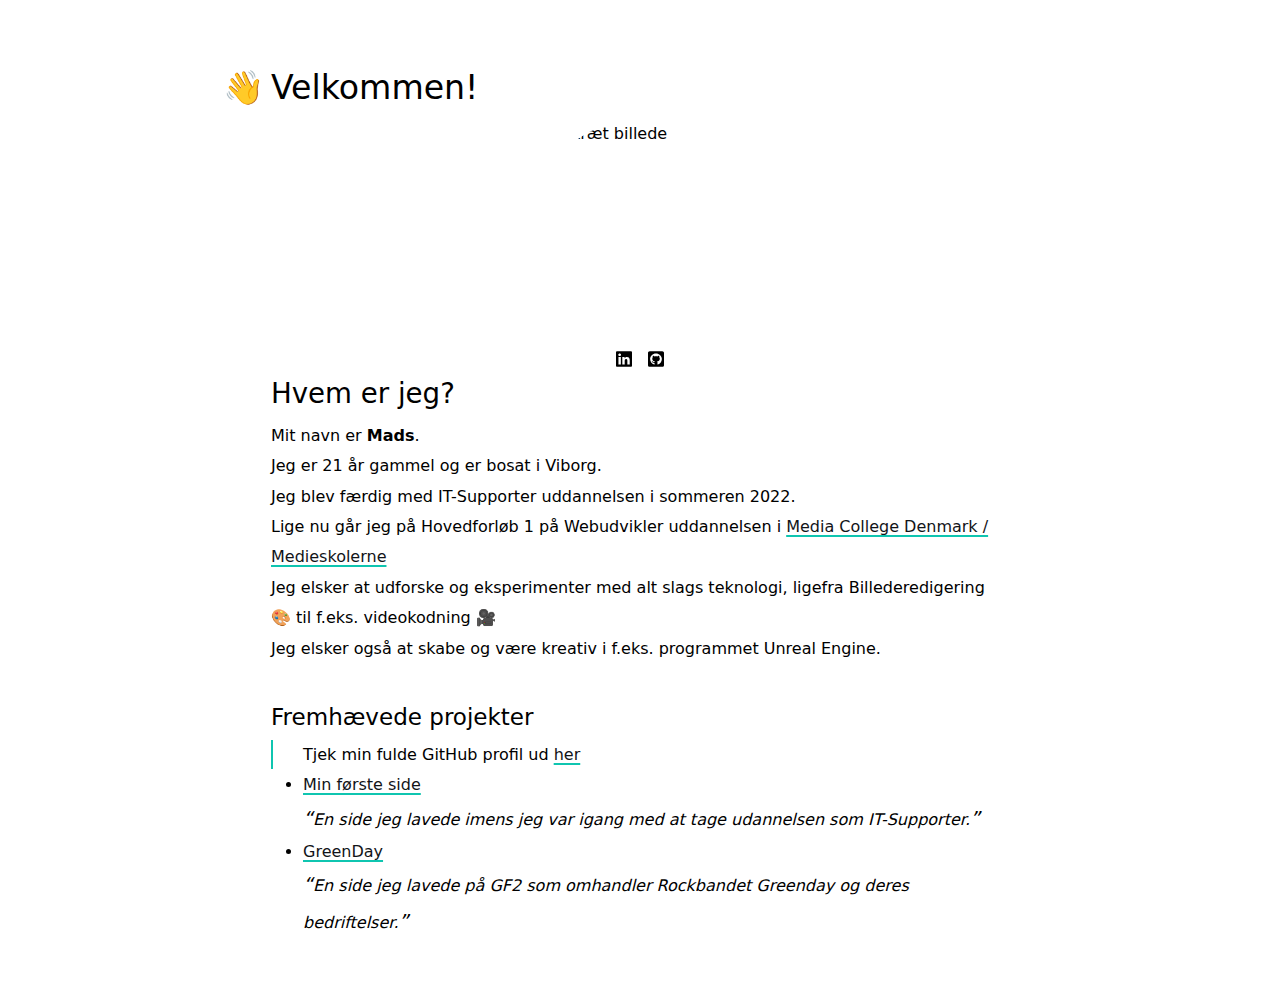
==== index.html @ da616de0 "feat: :sparkles: Add SoMe icons" ====
<!DOCTYPE html>
<html lang="en">

<head>
	<meta charset="UTF-8" />
	<meta http-equiv="X-UA-Compatible" content="IE=edge" />
	<meta name="viewport" content="width=device-width, initial-scale=1.0" />
	<title>Velkommen!</title>
	<link rel="icon"
		href="data:image/svg+xml,<svg xmlns=%22http://www.w3.org/2000/svg%22 viewBox=%220 0 100 100%22><text y=%22.9em%22 font-size=%2290%22>👋</text></svg>">

	<link rel="stylesheet" href="style.css" />
</head>

<body>
	<main>
		<div class="page">
			<h1 class="page__h1">Velkommen!</h1>
			<img class="page__portrait" src="assets/img/portrait.jpeg" alt="Portræt billede" />
			<div class="page__some">
				<a class="page__icon" href="https://www.linkedin.com/in/mads-lundsby-bisgaard-7a03b6178/" target="_blank"><img src="assets/icons/linkedin.svg" alt="Linkedin"></a>
				<a class="page__icon" href="https://github.com/MEKKERMB" target="_blank"><img src="assets/icons/square-github.svg" alt="Linkedin"></a>
			</div>
			<h2>Hvem er jeg?</h2>
			<p>
				Mit navn er <strong>Mads</strong>.<br>Jeg er 21 år gammel og er bosat i Viborg.<br>Jeg blev færdig med
				IT-Supporter uddannelsen i sommeren 2022.<br>Lige nu går jeg på Hovedforløb 1 på Webudvikler uddannelsen
				i <a class="page__link page--href" href="https://mcdm.dk/" target="_blank">Media College
					Denmark / Medieskolerne</a><br />
				Jeg elsker at udforske og eksperimenter med alt slags teknologi, ligefra Billederedigering 🎨 til f.eks.
				videokodning 🎥<br>Jeg elsker også at skabe og være kreativ i f.eks. programmet Unreal Engine.
			</p>
			<h3 class="page__h3">Fremhævede projekter</h3>
			<p class="page__p page--indent page--pipe">Tjek min fulde GitHub profil ud <a class="page__link page--href"
					href="https://github.com/MEKKERMB" target="_blank">her</a></p>
			<ul class="page__ul page--indent">
				<li><a class="page__link page--href" href="https://mekkermb.github.io/first-personal-portfolio/"
						target="_blank">Min første side</a>
					<p class="page__description page--italic page--quote">En side jeg lavede imens jeg var igang med at
						tage udannelsen som IT-Supporter.</p>
				</li>
				<li><a class="page__link page--href" href="https://mekkermb.github.io/GreenDay/"
						target="_blank">GreenDay</a>
					<p class="page__description page--italic page--quote">En side jeg lavede på GF2 som omhandler
						Rockbandet Greenday og
						deres bedriftelser.</p>
				</li>
			</ul>
		</div>
	</main>
</body>

</html>
---- style.css ----
/* ---------- CUSTOM PROPERTIES ---------- */
:root {
	color-scheme: dark light;

	/* ---------- COLOR STUFF ---------- */
	--clr-primary: #e2e2e2;
	--clr-secondary: #121418;
	--clr-accent-400: #0fc5b0;

	/* ---------- FONT STUFF ---------- */
	--ff-primary: system-ui;

	--fs-400: 1rem;
	--fs-700: 1.44rem;
	--fs-800: 1.728rem;
	--fs-900: 2.074rem;

	--fw-300: 300;
	--fw-400: 400;
	--fw-500: 500;
	--fw-600: 600;
	--fw-700: 700;
}

/* ---------- RESET ---------- */
*,
*::before,
*::after {
	box-sizing: border-box;
}
* {
	margin: 0;
	padding: 0;
	font: inherit;
}
body {
	min-block-size: 100vh;
	font-family: var(--ff-primary);
	line-height: 1.9;
}
img,
picture,
video {
	display: block;
	max-inline-size: 100%;
}
strong {
	font-weight: var(--fw-600);
}
main {
	display: grid;
	place-content: center;
	min-block-size: 100vh;
}

/* ---------- HEADER AND PARAGRAPH STUFF ---------- */
h1 {
	font-size: var(--fs-900);
}
h2 {
	font-size: var(--fs-800);
}
h3 {
	font-size: var(--fs-700);
}
p {
	font-size: var(--fs-400);
}

/* ---------- PAGE ---------- */
.page {
	max-inline-size: 850px;
	padding: 3.5rem;

	border-radius: 20px;
}
.page__portrait {
	margin: 0 auto;
	border-radius: 100vw;
	inline-size: 215px;
	object-fit: cover;
	aspect-ratio: 1;
}
.page__h1 {
	position: relative;
}
.page__h1::before {
	content: "👋";
	position: absolute;
	inset: 0 auto auto -3rem;
}
.page__link {
	/* text-decoration: solid underline var(--clr-accent-400) 2px; */
	text-decoration-line: underline;
	text-decoration-color: var(--clr-accent-400);
	text-decoration-style: solid;
	text-decoration-thickness: 2px;
	text-underline-offset: 0.2em;
	font-weight: var(--fw-500);
	color: var(--clr-secondary);
}
.page--href:after {
	display: inline-block;
	content: "";
	background-image: url(assets/icons/href.svg);
	inline-size: 10px;
	aspect-ratio: 1;
	margin-inline-start: 4px;
}
.page__h3 {
	margin-block-start: 2rem;
}
.page--indent {
	margin-inline-start: 2rem;
}
.page--pipe {
	position: relative;
}
.page--pipe::before {
	content: "";
	border-inline-start: 2px solid white;
	block-size: 28.8px;
	position: absolute;
	inset: auto auto auto -2rem;
	border-color: var(--clr-accent-400);
}
.page--italic {
	font-style: italic;
}
.page--quote {
	position: relative;
	font-weight: var(--fw-300);
}
.page--quote:before {
	content: open-quote;
	font-size: 1.2rem;
}
.page--quote:after {
	content: close-quote;
	font-size: 1.2rem;
}
.page__icon {
	inline-size: var(--fs-400);
}
.page__some {
	display: flex;
	justify-content: center;
	gap: 1em;
	margin-block-start: 1em;
}

/* ---------- MEDIA QUERIES ---------- */
@media (prefers-color-scheme: dark) {
	body {
		color: var(--clr-primary);
		background: var(--clr-secondary);
	}
	.page__link {
		color: var(--clr-primary);
	}
	.page--href:after {
		filter: invert();
	}
	.page__icon {
		filter: invert();
		filter: drop-shadow();
	}
}
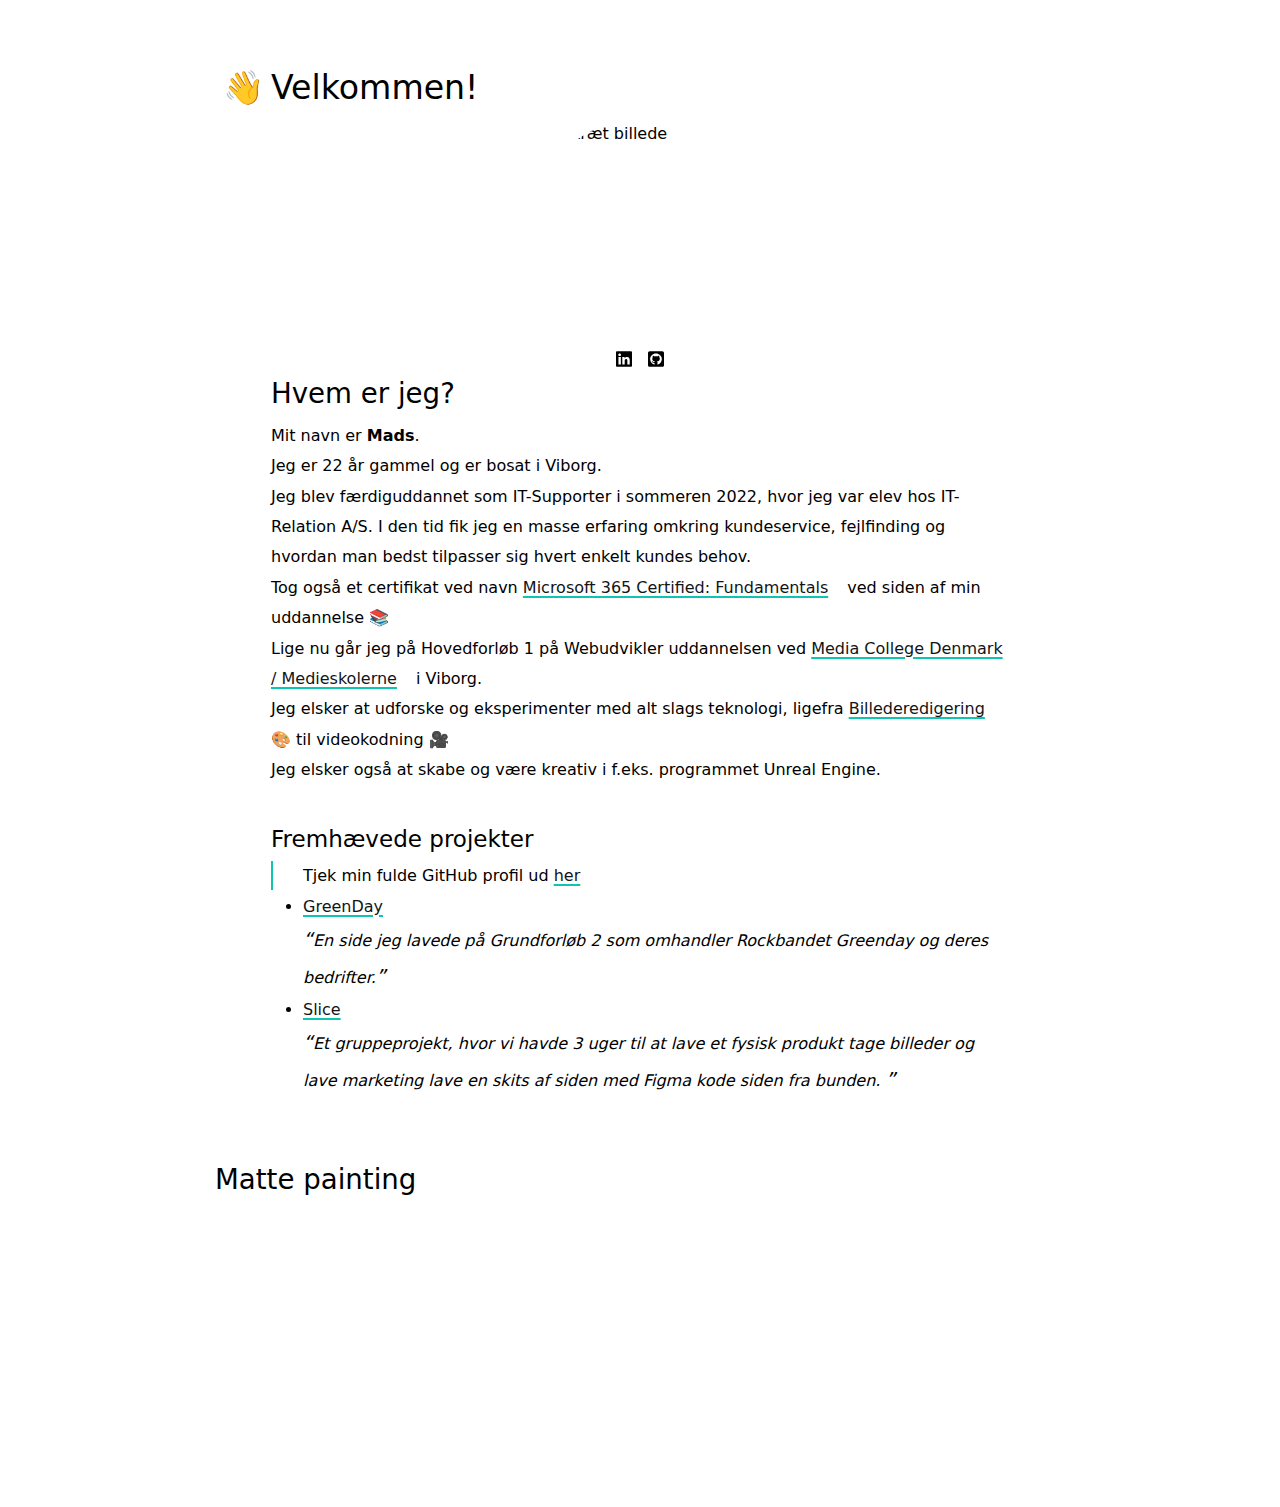
==== commit bc7ed117: "fix: :pencil2: Update paragraph" ====
--- a/index.html
+++ b/index.html
@@ -8,8 +8,8 @@
 	<title>Velkommen!</title>
 	<link rel="icon"
 		href="data:image/svg+xml,<svg xmlns=%22http://www.w3.org/2000/svg%22 viewBox=%220 0 100 100%22><text y=%22.9em%22 font-size=%2290%22>👋</text></svg>">
-
 	<link rel="stylesheet" href="style.css" />
+	<script src="scripts/index.js" type="module"></script>
 </head>
 
 <body>
@@ -18,34 +18,60 @@
 			<h1 class="page__h1">Velkommen!</h1>
 			<img class="page__portrait" src="assets/img/portrait.jpeg" alt="Portræt billede" />
 			<div class="page__some">
-				<a class="page__icon" href="https://www.linkedin.com/in/mads-lundsby-bisgaard-7a03b6178/" target="_blank"><img src="assets/icons/linkedin.svg" alt="Linkedin"></a>
-				<a class="page__icon" href="https://github.com/MEKKERMB" target="_blank"><img src="assets/icons/square-github.svg" alt="Linkedin"></a>
+				<a class="page__icon" href="https://www.linkedin.com/in/mads-lundsby-bisgaard-7a03b6178/"
+					target="_blank"><img src="assets/icons/linkedin.svg" alt="Linkedin"></a>
+				<a class="page__icon" href="https://github.com/MEKKERMB" target="_blank"><img
+						src="assets/icons/square-github.svg" alt="Linkedin"></a>
 			</div>
 			<h2>Hvem er jeg?</h2>
 			<p>
-				Mit navn er <strong>Mads</strong>.<br>Jeg er 21 år gammel og er bosat i Viborg.<br>Jeg blev færdig med
-				IT-Supporter uddannelsen i sommeren 2022.<br>Lige nu går jeg på Hovedforløb 1 på Webudvikler uddannelsen
-				i <a class="page__link page--href" href="https://mcdm.dk/" target="_blank">Media College
-					Denmark / Medieskolerne</a><br />
-				Jeg elsker at udforske og eksperimenter med alt slags teknologi, ligefra Billederedigering 🎨 til f.eks.
-				videokodning 🎥<br>Jeg elsker også at skabe og være kreativ i f.eks. programmet Unreal Engine.
+				Mit navn er <strong>Mads</strong>.<br>Jeg er 22 år gammel og er bosat i Viborg.<br>Jeg blev
+				færdiguddannet som
+				IT-Supporter i sommeren 2022, hvor jeg var elev hos IT-Relation A/S. I den tid fik jeg en masse erfaring
+				omkring kundeservice, fejlfinding og hvordan man bedst tilpasser sig hvert enkelt kundes behov.<br>Tog
+				også et certifikat ved navn <a class="page__link page--href"
+					href="https://www.credly.com/badges/5e873eb2-6765-4b1d-a93d-383caa2e0d28/public_url"
+					target="_blank">Microsoft 365
+					Certified: Fundamentals</a> ved siden af min uddannelse 📚<br>Lige nu går jeg på Hovedforløb 1 på
+				Webudvikler uddannelsen
+				ved <a class="page__link page--href" href="https://mcdm.dk/" target="_blank">Media College
+					Denmark / Medieskolerne</a> i Viborg.<br />Jeg elsker at udforske og eksperimenter med alt slags
+				teknologi,
+				ligefra <span class="page__link page--mattepainting">Billederedigering</span> 🎨 til videokodning
+				🎥<br>Jeg elsker
+				også at skabe og være kreativ i f.eks. programmet Unreal Engine.
 			</p>
 			<h3 class="page__h3">Fremhævede projekter</h3>
 			<p class="page__p page--indent page--pipe">Tjek min fulde GitHub profil ud <a class="page__link page--href"
 					href="https://github.com/MEKKERMB" target="_blank">her</a></p>
 			<ul class="page__ul page--indent">
-				<li><a class="page__link page--href" href="https://mekkermb.github.io/first-personal-portfolio/"
-						target="_blank">Min første side</a>
-					<p class="page__description page--italic page--quote">En side jeg lavede imens jeg var igang med at
-						tage udannelsen som IT-Supporter.</p>
-				</li>
 				<li><a class="page__link page--href" href="https://mekkermb.github.io/GreenDay/"
 						target="_blank">GreenDay</a>
-					<p class="page__description page--italic page--quote">En side jeg lavede på GF2 som omhandler
+					<p class="page__description page--italic page--quote">En side jeg lavede på Grundforløb 2 som
+						omhandler
 						Rockbandet Greenday og
-						deres bedriftelser.</p>
+						deres bedrifter.</p>
+				</li>
+				<li><a class="page__link page--href" href="https://adventuring-cosmonaut.github.io/slice_project/"
+						target="_blank">Slice</a>
+					<div data-name="counter">
+						<p class="page__description page--italic page--quote">Et gruppeprojekt, hvor vi havde 3 uger til
+							at
+							<span>lave et fysisk produkt</span>
+							<span>tage billeder og lave marketing</span>
+							<span>lave en skits af siden med Figma</span>
+							<span>kode siden fra bunden.</span>
+					</div>
+					</p>
 				</li>
 			</ul>
+		</div>
+		<div class="showcase">
+			<div class="showcase__item">
+				<h2>Matte painting</h2>
+				<video class="showcase__mattepainting" src="assets/vid/mattepainting3.webm#t=0.99"></video>
+				<video class="showcase__mattepainting" src="assets/vid/mattepainting2.webm#t=0.99"></video>
+			</div>
 		</div>
 	</main>
 </body>
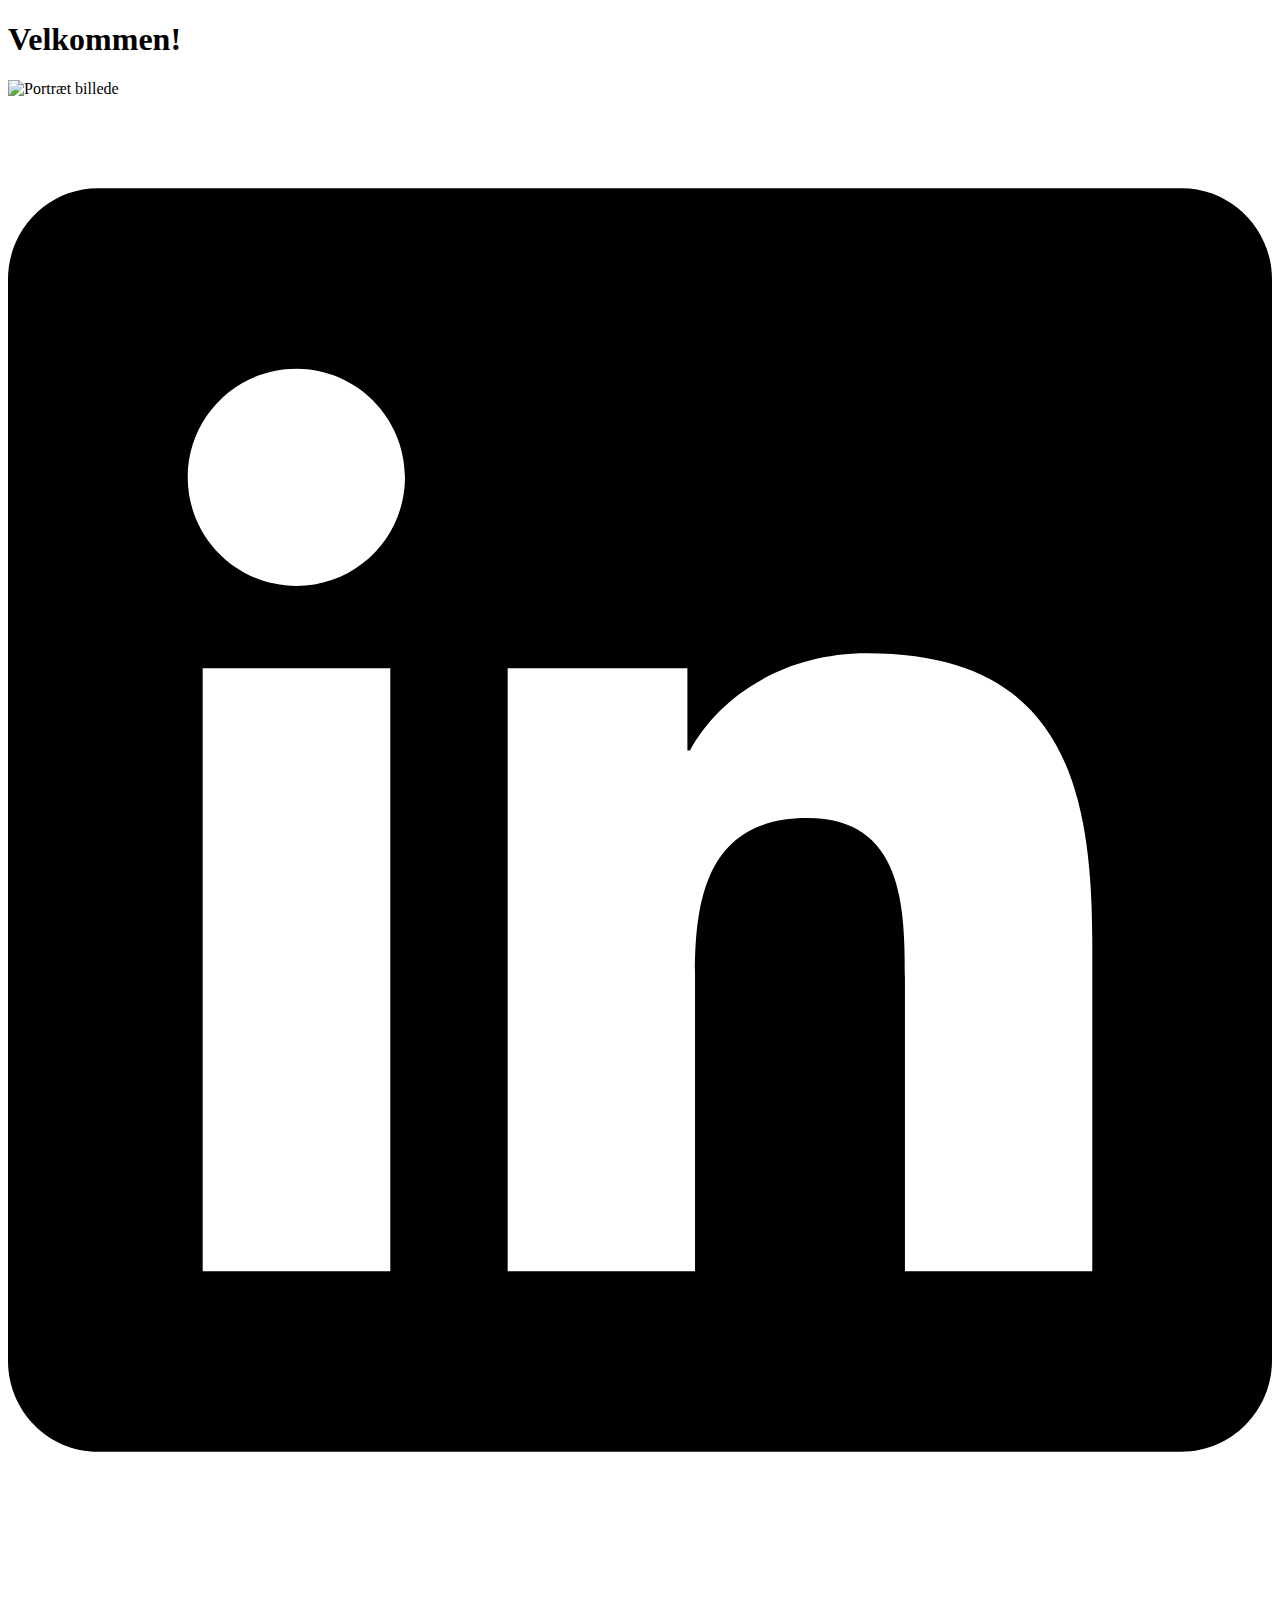
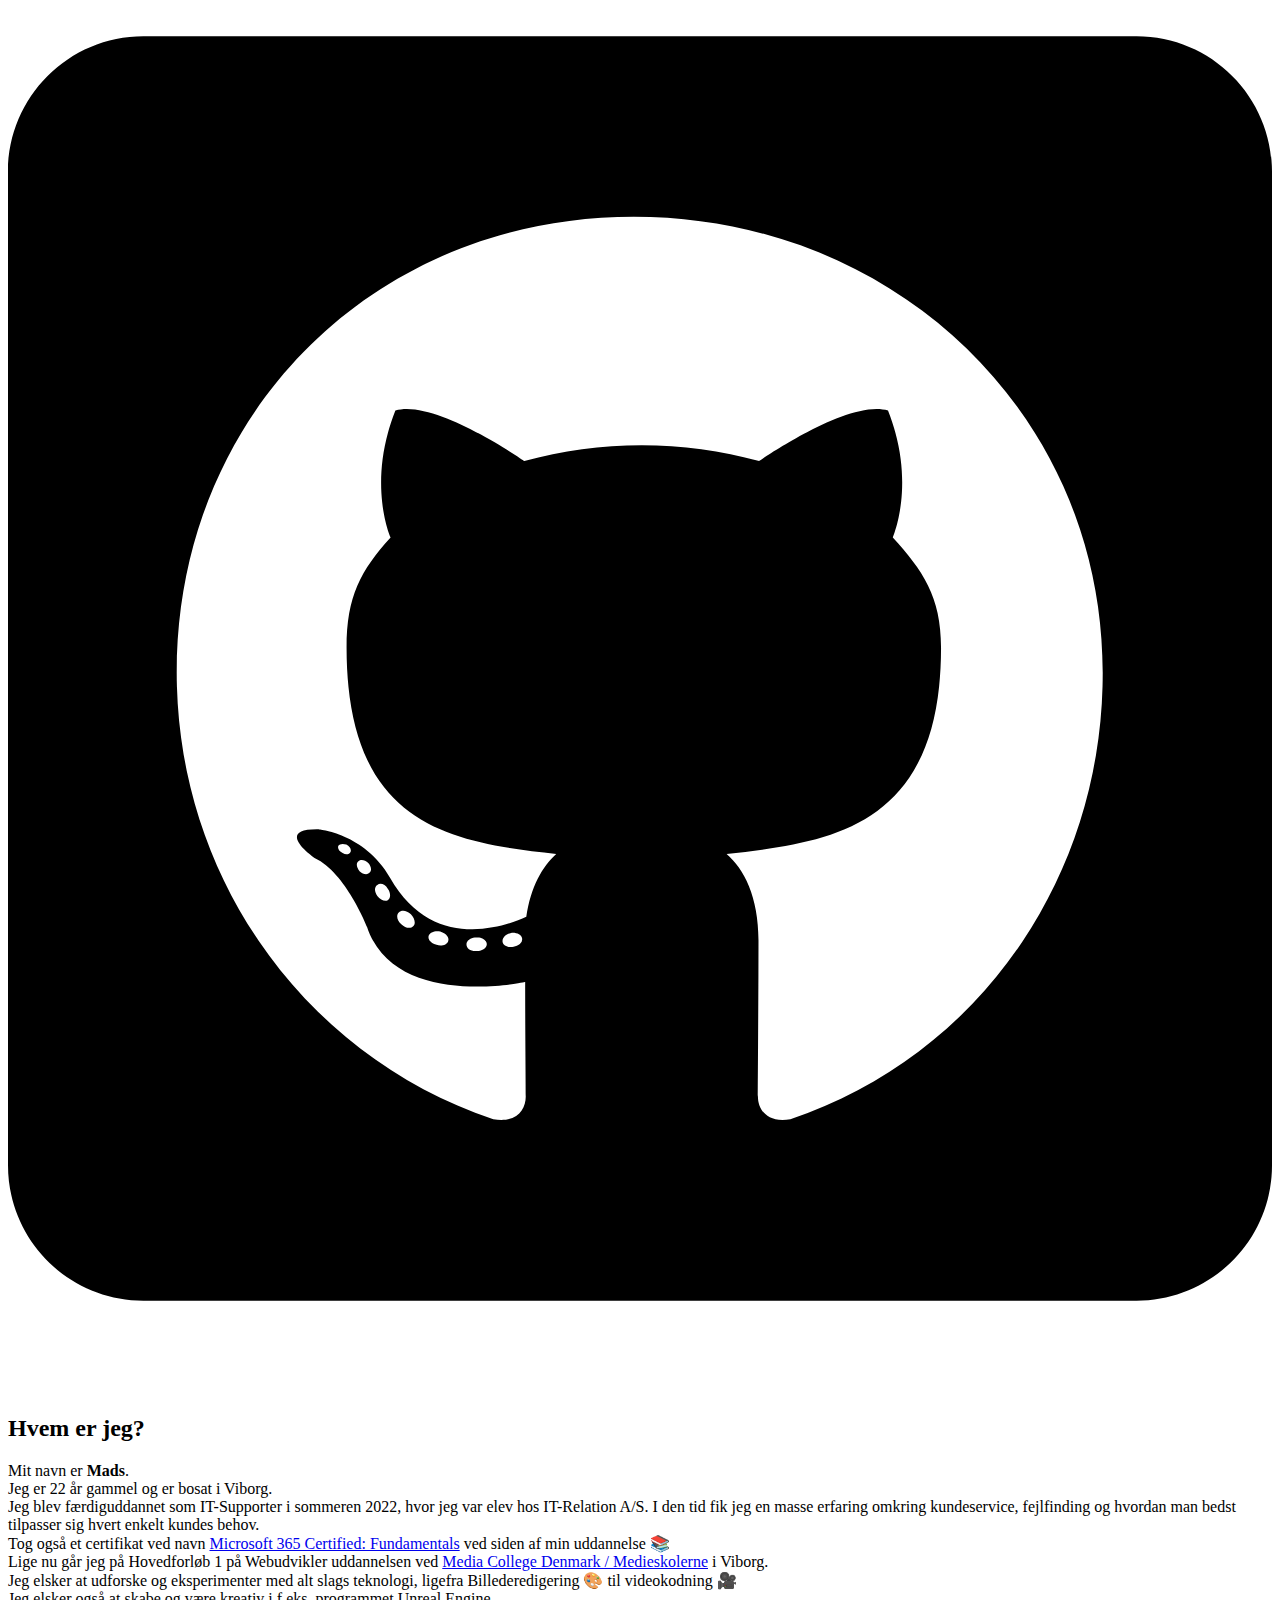
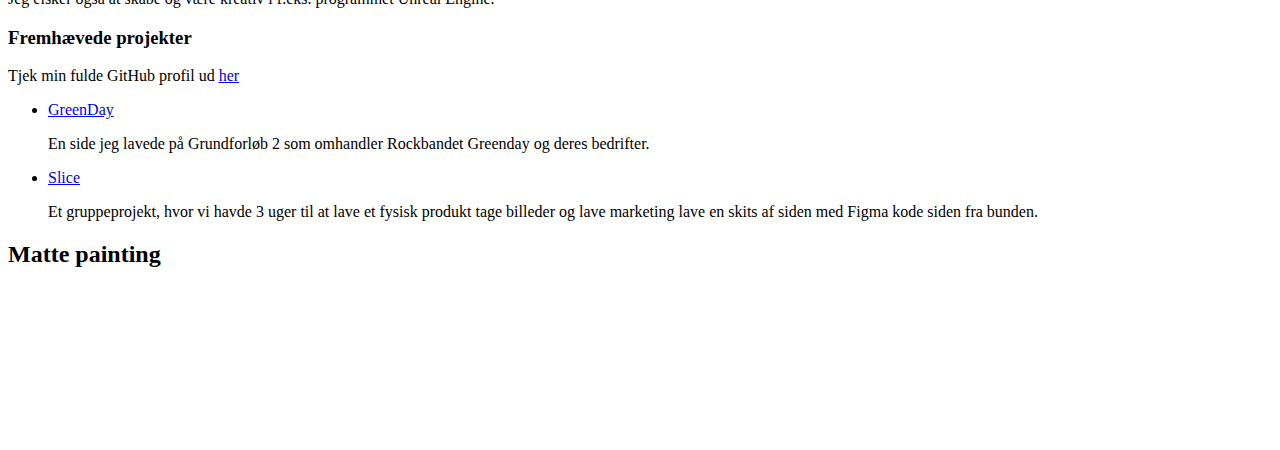
==== commit 89175892: "feat: :sparkles: rm classes from HTML & css" ====
--- a/index.html
+++ b/index.html
@@ -14,14 +14,14 @@
 
 <body>
 	<main>
-		<div class="page">
-			<h1 class="page__h1">Velkommen!</h1>
-			<img class="page__portrait" src="assets/img/portrait.jpeg" alt="Portræt billede" />
-			<div class="page__some">
-				<a class="page__icon" href="https://www.linkedin.com/in/mads-lundsby-bisgaard-7a03b6178/"
-					target="_blank"><img src="assets/icons/linkedin.svg" alt="Linkedin"></a>
-				<a class="page__icon" href="https://github.com/MEKKERMB" target="_blank"><img
-						src="assets/icons/square-github.svg" alt="Linkedin"></a>
+		<div>
+			<h1>Velkommen!</h1>
+			<img src="assets/img/portrait.jpeg" alt="Portræt billede" />
+			<div>
+				<a href="https://www.linkedin.com/in/mads-lundsby-bisgaard-7a03b6178/" target="_blank"><img
+						src="assets/icons/linkedin.svg" alt="Linkedin"></a>
+				<a href="https://github.com/MEKKERMB" target="_blank"><img src="assets/icons/square-github.svg"
+						alt="Linkedin"></a>
 			</div>
 			<h2>Hvem er jeg?</h2>
 			<p>
@@ -29,33 +29,32 @@
 				færdiguddannet som
 				IT-Supporter i sommeren 2022, hvor jeg var elev hos IT-Relation A/S. I den tid fik jeg en masse erfaring
 				omkring kundeservice, fejlfinding og hvordan man bedst tilpasser sig hvert enkelt kundes behov.<br>Tog
-				også et certifikat ved navn <a class="page__link page--href"
+				også et certifikat ved navn <a
 					href="https://www.credly.com/badges/5e873eb2-6765-4b1d-a93d-383caa2e0d28/public_url"
 					target="_blank">Microsoft 365
 					Certified: Fundamentals</a> ved siden af min uddannelse 📚<br>Lige nu går jeg på Hovedforløb 1 på
 				Webudvikler uddannelsen
-				ved <a class="page__link page--href" href="https://mcdm.dk/" target="_blank">Media College
+				ved <a href="https://mcdm.dk/" target="_blank">Media College
 					Denmark / Medieskolerne</a> i Viborg.<br />Jeg elsker at udforske og eksperimenter med alt slags
 				teknologi,
-				ligefra <span class="page__link page--mattepainting">Billederedigering</span> 🎨 til videokodning
+				ligefra <span>Billederedigering</span> 🎨 til videokodning
 				🎥<br>Jeg elsker
 				også at skabe og være kreativ i f.eks. programmet Unreal Engine.
 			</p>
-			<h3 class="page__h3">Fremhævede projekter</h3>
-			<p class="page__p page--indent page--pipe">Tjek min fulde GitHub profil ud <a class="page__link page--href"
-					href="https://github.com/MEKKERMB" target="_blank">her</a></p>
-			<ul class="page__ul page--indent">
-				<li><a class="page__link page--href" href="https://mekkermb.github.io/GreenDay/"
+			<h3>Fremhævede projekter</h3>
+			<p>Tjek min fulde GitHub profil ud <a href="https://github.com/MEKKERMB" target="_blank">her</a></p>
+			<ul>
+				<li><a href="https://mekkermb.github.io/GreenDay/"
 						target="_blank">GreenDay</a>
-					<p class="page__description page--italic page--quote">En side jeg lavede på Grundforløb 2 som
+					<p>En side jeg lavede på Grundforløb 2 som
 						omhandler
 						Rockbandet Greenday og
 						deres bedrifter.</p>
 				</li>
-				<li><a class="page__link page--href" href="https://adventuring-cosmonaut.github.io/slice_project/"
+				<li><a href="https://adventuring-cosmonaut.github.io/slice_project/"
 						target="_blank">Slice</a>
 					<div data-name="counter">
-						<p class="page__description page--italic page--quote">Et gruppeprojekt, hvor vi havde 3 uger til
+						<p>Et gruppeprojekt, hvor vi havde 3 uger til
 							at
 							<span>lave et fysisk produkt</span>
 							<span>tage billeder og lave marketing</span>
@@ -66,11 +65,11 @@
 				</li>
 			</ul>
 		</div>
-		<div class="showcase">
-			<div class="showcase__item">
+		<div>
+			<div>
 				<h2>Matte painting</h2>
-				<video class="showcase__mattepainting" src="assets/vid/mattepainting3.webm#t=0.99"></video>
-				<video class="showcase__mattepainting" src="assets/vid/mattepainting2.webm#t=0.99"></video>
+				<video src="assets/vid/mattepainting3.webm#t=0.99"></video>
+				<video src="assets/vid/mattepainting2.webm#t=0.99"></video>
 			</div>
 		</div>
 	</main>
--- a/style.css
+++ b/style.css
@@ -21,148 +21,3 @@
 	--fw-600: 600;
 	--fw-700: 700;
 }
-
-/* ---------- RESET ---------- */
-*,
-*::before,
-*::after {
-	box-sizing: border-box;
-}
-* {
-	margin: 0;
-	padding: 0;
-	font: inherit;
-}
-body {
-	min-block-size: 100vh;
-	font-family: var(--ff-primary);
-	line-height: 1.9;
-}
-img,
-picture,
-video {
-	display: block;
-	max-inline-size: 100%;
-}
-strong {
-	font-weight: var(--fw-600);
-}
-main {
-	display: grid;
-	place-content: center;
-	min-block-size: 100vh;
-}
-
-/* ---------- HEADER AND PARAGRAPH STUFF ---------- */
-h1 {
-	font-size: var(--fs-900);
-}
-h2 {
-	font-size: var(--fs-800);
-}
-h3 {
-	font-size: var(--fs-700);
-}
-p {
-	font-size: var(--fs-400);
-}
-
-/* ---------- PAGE ---------- */
-.page {
-	max-inline-size: 850px;
-	padding: 3.5rem;
-
-	border-radius: 20px;
-}
-.page__portrait {
-	margin: 0 auto;
-	border-radius: 100vw;
-	inline-size: 215px;
-	object-fit: cover;
-	aspect-ratio: 1;
-}
-.page__h1 {
-	position: relative;
-}
-.page__h1::before {
-	content: "👋";
-	position: absolute;
-	inset: 0 auto auto -3rem;
-}
-.page__link {
-	/* text-decoration: solid underline var(--clr-accent-400) 2px; */
-	text-decoration-line: underline;
-	text-decoration-color: var(--clr-accent-400);
-	text-decoration-style: solid;
-	text-decoration-thickness: 2px;
-	text-underline-offset: 0.2em;
-	font-weight: var(--fw-500);
-	color: var(--clr-secondary);
-}
-.page--href:after {
-	display: inline-block;
-	content: "";
-	background-image: url(assets/icons/href.svg);
-	inline-size: 10px;
-	aspect-ratio: 1;
-	margin-inline-start: 4px;
-}
-.page__h3 {
-	margin-block-start: 2rem;
-}
-.page--indent {
-	margin-inline-start: 2rem;
-}
-.page--pipe {
-	position: relative;
-}
-.page--pipe::before {
-	content: "";
-	border-inline-start: 2px solid white;
-	block-size: 28.8px;
-	position: absolute;
-	inset: auto auto auto -2rem;
-	border-color: var(--clr-accent-400);
-}
-.page--italic {
-	font-style: italic;
-}
-.page--quote {
-	position: relative;
-	font-weight: var(--fw-300);
-}
-.page--quote:before {
-	content: open-quote;
-	font-size: 1.2rem;
-}
-.page--quote:after {
-	content: close-quote;
-	font-size: 1.2rem;
-}
-.page__icon {
-	inline-size: var(--fs-400);
-}
-.page__some {
-	display: flex;
-	justify-content: center;
-	gap: 1em;
-	margin-block-start: 1em;
-}
-
-/* ---------- MEDIA QUERIES ---------- */
-@media (prefers-color-scheme: dark) {
-	body {
-		color: var(--clr-primary);
-		background: var(--clr-secondary);
-	}
-	.page__link {
-		color: var(--clr-primary);
-	}
-	.page--href:after {
-		filter: invert();
-	}
-	.page__icon {
-		filter: invert();
-		filter: drop-shadow();
-	}
-}
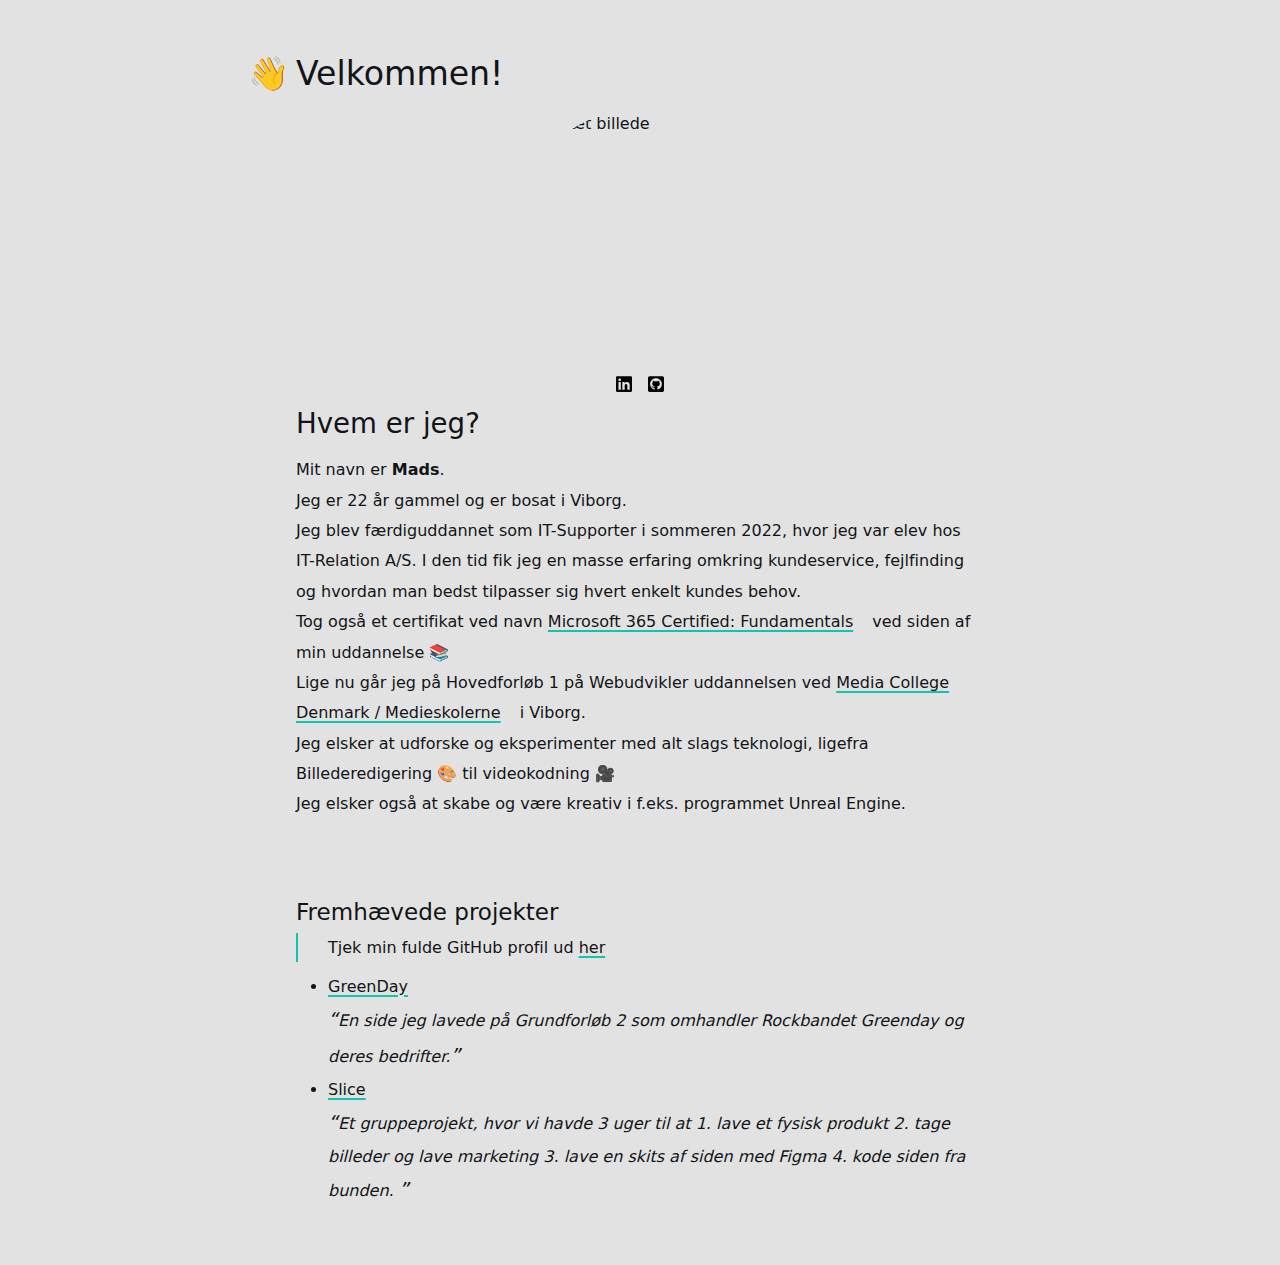
==== commit 6fb8065b: "feat: :sparkles: Code from the ground up" ====
--- a/index.html
+++ b/index.html
@@ -14,64 +14,72 @@
 
 <body>
 	<main>
-		<div>
-			<h1>Velkommen!</h1>
-			<img src="assets/img/portrait.jpeg" alt="Portræt billede" />
-			<div>
-				<a href="https://www.linkedin.com/in/mads-lundsby-bisgaard-7a03b6178/" target="_blank"><img
-						src="assets/icons/linkedin.svg" alt="Linkedin"></a>
-				<a href="https://github.com/MEKKERMB" target="_blank"><img src="assets/icons/square-github.svg"
-						alt="Linkedin"></a>
+		<article class="[ card ] [ section wrap ]">
+			<div class="[ card__content ] [ flow ]">
+				<header>
+					<h1>Velkommen!</h1>
+				</header>
+				<img class="[ hcenter ]" src="assets/img/portrait.jpeg" alt="Portræt billede" />
+				<div>
+					<a class="" href="https://www.linkedin.com/in/mads-lundsby-bisgaard-7a03b6178/" target="_blank"><img
+							src="assets/icons/linkedin.svg" alt="Linkedin"></a>
+					<a class="" href="https://github.com/MEKKERMB" target="_blank"><img src="assets/icons/square-github.svg"
+							alt="Linkedin"></a>
+				</div>
+
+				<header>
+					<h2>Hvem er jeg?</h2>
+				</header>
+				<p>
+					Mit navn er <strong>Mads</strong>.<br>Jeg er 22 år gammel og er bosat i Viborg.<br>Jeg blev
+					færdiguddannet som
+					IT-Supporter i sommeren 2022, hvor jeg var elev hos IT-Relation A/S. I den tid fik jeg en masse
+					erfaring
+					omkring kundeservice, fejlfinding og hvordan man bedst tilpasser sig hvert enkelt kundes
+					behov.<br>Tog
+					også et certifikat ved navn <a
+						href="https://www.credly.com/badges/5e873eb2-6765-4b1d-a93d-383caa2e0d28/public_url"
+						target="_blank">Microsoft 365
+						Certified: Fundamentals</a> ved siden af min uddannelse 📚<br>Lige nu går jeg på Hovedforløb 1
+					på
+					Webudvikler uddannelsen
+					ved <a href="https://mcdm.dk/" target="_blank">Media College
+						Denmark / Medieskolerne</a> i Viborg.<br />Jeg elsker at udforske og eksperimenter med alt slags
+					teknologi,
+					ligefra <span>Billederedigering</span> 🎨 til videokodning
+					🎥<br>Jeg elsker
+					også at skabe og være kreativ i f.eks. programmet Unreal Engine.
+				</p>
 			</div>
-			<h2>Hvem er jeg?</h2>
-			<p>
-				Mit navn er <strong>Mads</strong>.<br>Jeg er 22 år gammel og er bosat i Viborg.<br>Jeg blev
-				færdiguddannet som
-				IT-Supporter i sommeren 2022, hvor jeg var elev hos IT-Relation A/S. I den tid fik jeg en masse erfaring
-				omkring kundeservice, fejlfinding og hvordan man bedst tilpasser sig hvert enkelt kundes behov.<br>Tog
-				også et certifikat ved navn <a
-					href="https://www.credly.com/badges/5e873eb2-6765-4b1d-a93d-383caa2e0d28/public_url"
-					target="_blank">Microsoft 365
-					Certified: Fundamentals</a> ved siden af min uddannelse 📚<br>Lige nu går jeg på Hovedforløb 1 på
-				Webudvikler uddannelsen
-				ved <a href="https://mcdm.dk/" target="_blank">Media College
-					Denmark / Medieskolerne</a> i Viborg.<br />Jeg elsker at udforske og eksperimenter med alt slags
-				teknologi,
-				ligefra <span>Billederedigering</span> 🎨 til videokodning
-				🎥<br>Jeg elsker
-				også at skabe og være kreativ i f.eks. programmet Unreal Engine.
-			</p>
-			<h3>Fremhævede projekter</h3>
-			<p>Tjek min fulde GitHub profil ud <a href="https://github.com/MEKKERMB" target="_blank">her</a></p>
-			<ul>
-				<li><a href="https://mekkermb.github.io/GreenDay/"
-						target="_blank">GreenDay</a>
-					<p>En side jeg lavede på Grundforløb 2 som
-						omhandler
-						Rockbandet Greenday og
-						deres bedrifter.</p>
-				</li>
-				<li><a href="https://adventuring-cosmonaut.github.io/slice_project/"
-						target="_blank">Slice</a>
-					<div data-name="counter">
-						<p>Et gruppeprojekt, hvor vi havde 3 uger til
-							at
-							<span>lave et fysisk produkt</span>
-							<span>tage billeder og lave marketing</span>
-							<span>lave en skits af siden med Figma</span>
-							<span>kode siden fra bunden.</span>
-					</div>
-					</p>
-				</li>
-			</ul>
-		</div>
-		<div>
-			<div>
-				<h2>Matte painting</h2>
-				<video src="assets/vid/mattepainting3.webm#t=0.99"></video>
-				<video src="assets/vid/mattepainting2.webm#t=0.99"></video>
-			</div>
-		</div>
+
+			<aside class="[ projects ] [ xl-space ]">
+				<header>
+					<h3>Fremhævede projekter</h3>
+				</header>
+				<p class="[ pipe ]">Tjek min fulde GitHub profil ud <a href="https://github.com/MEKKERMB"
+						target="_blank">her</a></p>
+				<ul>
+					<li><a href="https://mekkermb.github.io/GreenDay/" target="_blank">GreenDay</a>
+						<p class="[ quote ]">En side jeg lavede på Grundforløb 2 som
+							omhandler
+							Rockbandet Greenday og
+							deres bedrifter.</p>
+					</li>
+					<li><a href="https://adventuring-cosmonaut.github.io/slice_project/" target="_blank">Slice</a>
+						<div data-name="counter">
+							<p class="[ quote ]">Et gruppeprojekt, hvor vi havde 3 uger til
+								at
+								<span>lave et fysisk produkt</span>
+								<span>tage billeder og lave marketing</span>
+								<span>lave en skits af siden med Figma</span>
+								<span>kode siden fra bunden.</span>
+						</div>
+						</p>
+					</li>
+				</ul>
+			</aside>
+
+		</article>
 	</main>
 </body>
 
--- a/style.css
+++ b/style.css
@@ -1,13 +1,11 @@
-/* ---------- CUSTOM PROPERTIES ---------- */
+/* custom properties */
 :root {
 	color-scheme: dark light;
 
-	/* ---------- COLOR STUFF ---------- */
 	--clr-primary: #e2e2e2;
 	--clr-secondary: #121418;
 	--clr-accent-400: #0fc5b0;
 
-	/* ---------- FONT STUFF ---------- */
 	--ff-primary: system-ui;
 
 	--fs-400: 1rem;
@@ -20,4 +18,270 @@
 	--fw-500: 500;
 	--fw-600: 600;
 	--fw-700: 700;
-}
+
+	--radius: 0.5rem;
+}
+
+/* reset */
+*,
+*::before,
+*::after {
+	box-sizing: border-box;
+}
+
+body,
+h1,
+h2,
+h3,
+h4,
+p,
+figure,
+blockquote,
+dl,
+dd {
+	margin: 0;
+}
+
+ul[role="list"],
+ol[role="list"] {
+	list-style: none;
+}
+
+html:focus-within {
+	scroll-behavior: smooth;
+}
+
+body {
+	min-height: 100vh;
+	text-rendering: optimizeSpeed;
+	line-height: 1.9;
+}
+
+a:not([class]) {
+	text-decoration-skip-ink: auto;
+}
+
+img,
+picture {
+	max-width: 100%;
+	display: block;
+}
+
+input,
+button,
+textarea,
+select {
+	font: inherit;
+}
+
+@media (prefers-reduced-motion: reduce) {
+	html:focus-within {
+		scroll-behavior: auto;
+	}
+	*,
+	*::before,
+	*::after {
+		animation-duration: 0.01ms !important;
+		animation-iteration-count: 1 !important;
+		transition-duration: 0.01ms !important;
+		scroll-behavior: auto !important;
+	}
+}
+
+/* global styles */
+body {
+	font-family: var(--ff-primary);
+	font-size: var(--fs-400);
+	color: var(--clr-secondary);
+	background-color: var(--clr-primary);
+	margin-block-start: auto;
+	margin-block-end: auto;
+}
+
+@media (prefers-color-scheme: dark) {
+	body {
+		color: var(--clr-primary);
+		background-color: var(--clr-secondary);
+	}
+}
+
+h1,
+h2,
+h3 {
+	font-weight: var(--fw-400);
+	line-height: 1.1;
+}
+
+h1 {
+	font-size: var(--fs-900);
+}
+
+h2 {
+	font-size: var(--fs-800);
+}
+
+h3 {
+	font-size: var(--fs-700);
+}
+
+a:not([class]) {
+	text-decoration: solid underline var(--clr-accent-400) 2px;
+	text-decoration-line: underline;
+	text-decoration-color: var(--clr-accent-400);
+	text-decoration-style: solid;
+	text-decoration-thickness: 2px;
+	text-underline-offset: 0.2em;
+	font-weight: var(--fw-500);
+	color: var(--clr-secondary);
+}
+
+@media (prefers-color-scheme: dark) {
+	a:not([class]) {
+		color: var(--clr-primary);
+	}
+}
+
+a:not([class])::after {
+	display: inline-block;
+	content: "";
+	background-image: url(assets/icons/href.svg);
+	inline-size: 10px;
+	aspect-ratio: 1;
+	margin-inline-start: 4px;
+}
+
+@media (prefers-color-scheme: dark) {
+	a:not([class])::after {
+		filter: invert(1);
+	}
+}
+
+/* composition */
+.section {
+	padding: 3.5rem;
+}
+
+.wrap {
+	margin-inline-start: auto;
+	margin-inline-end: auto;
+	max-inline-size: 50rem;
+}
+
+.flow > * + * {
+	margin-block-start: var(--flow-space, 1rem);
+}
+
+.split {
+	display: flex;
+	flex-direction: column;
+	row-gap: 4rem;
+}
+
+.split > * {
+	flex-basis: 100%;
+}
+
+@media (min-width: 40em) {
+	.split {
+		flex-direction: row;
+		column-gap: 2.5rem;
+	}
+}
+
+.xl-space {
+	margin-block-start: 5rem !important;
+}
+
+/* utility */
+.radius {
+	border-radius: var(--radius);
+}
+
+.hcenter {
+	margin-inline: auto;
+}
+
+.pipe {
+	position: relative;
+}
+
+.pipe::before {
+	content: "";
+	border-inline-start: 2px solid white;
+	block-size: 28.8px;
+	position: absolute;
+	inset: auto auto auto -2rem;
+	border-color: var(--clr-accent-400);
+}
+
+.quote {
+	font-style: italic;
+	font-weight: var(--fw-300);
+}
+
+.quote::before {
+	content: open-quote;
+	font-size: 1.2rem;
+}
+
+.quote::after {
+	content: close-quote;
+	font-size: 1.2rem;
+}
+
+/* block */
+.card__content > header {
+	position: relative;
+}
+
+.card__content > header h1:first-of-type::before {
+	content: "👋";
+	position: absolute;
+	inset: 0 auto auto -3rem;
+}
+
+.card__content > img:first-of-type {
+	border-radius: 100vw;
+	aspect-ratio: 1;
+	object-fit: cover;
+	inline-size: 250px;
+}
+
+.card__content > div {
+	display: flex;
+	justify-content: center;
+	gap: 1rem;
+}
+
+.card__content > div a {
+	display: inline-block;
+}
+
+@media (prefers-color-scheme: dark) {
+	.card__content > div a {
+		filter: invert(1);
+	}
+}
+
+.card__content > div a img {
+	inline-size: 1rem;
+}
+
+.projects .pipe {
+	margin: 0.5rem 0 0.5rem 2rem;
+}
+
+.projects .pipe + ul {
+	margin: 0 0 0 2rem;
+	padding: 0;
+}
+
+/* exception */
+[data-name="counter"] span {
+	counter-increment: span-counter;
+}
+
+[data-name="counter"] span::before {
+	content: counter(span-counter) ". ";
+	font-weight: var(--fw-500);
+}
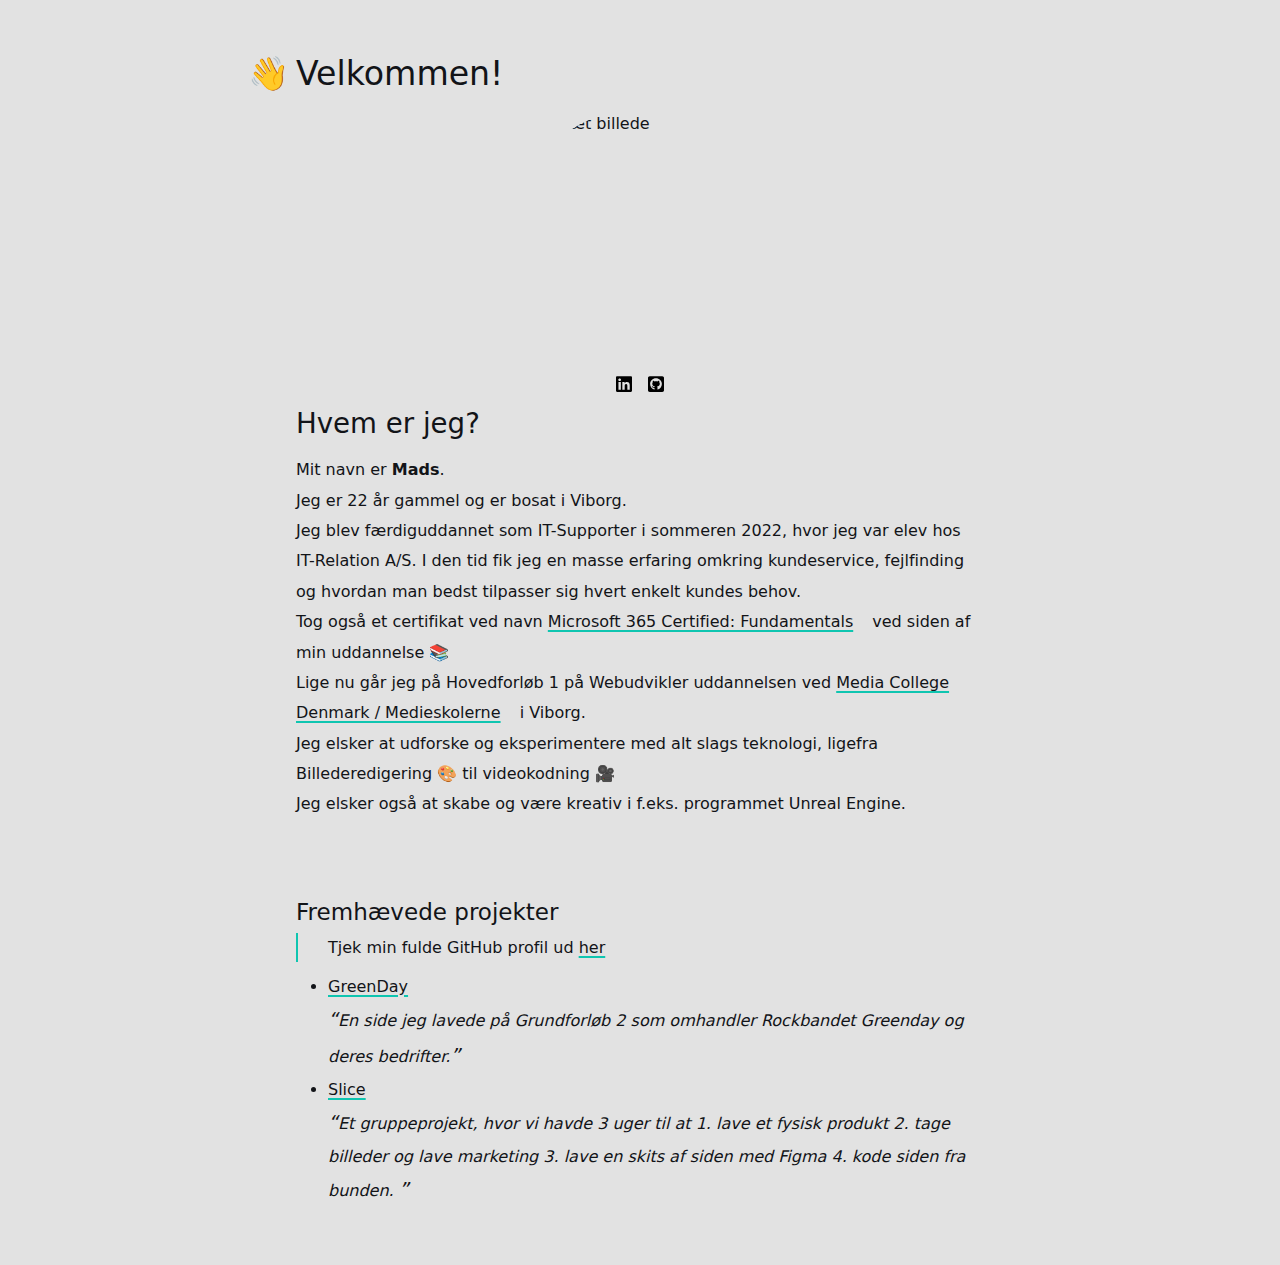
==== commit 7211ac23: "Done" ====
--- a/index.html
+++ b/index.html
@@ -44,7 +44,7 @@
 					på
 					Webudvikler uddannelsen
 					ved <a href="https://mcdm.dk/" target="_blank">Media College
-						Denmark / Medieskolerne</a> i Viborg.<br />Jeg elsker at udforske og eksperimenter med alt slags
+						Denmark / Medieskolerne</a> i Viborg.<br />Jeg elsker at udforske og eksperimentere med alt slags
 					teknologi,
 					ligefra <span>Billederedigering</span> 🎨 til videokodning
 					🎥<br>Jeg elsker
@@ -59,7 +59,7 @@
 				<p class="[ pipe ]">Tjek min fulde GitHub profil ud <a href="https://github.com/MEKKERMB"
 						target="_blank">her</a></p>
 				<ul>
-					<li><a href="https://mekkermb.github.io/GreenDay/" target="_blank">GreenDay</a>
+					<li><a href="https://mekkermb.github.io/greenDay/" target="_blank">GreenDay</a>
 						<p class="[ quote ]">En side jeg lavede på Grundforløb 2 som
 							omhandler
 							Rockbandet Greenday og
--- a/style.css
+++ b/style.css
@@ -1,32 +1,33 @@
 /* custom properties */
 :root {
-	color-scheme: dark light;
-
-	--clr-primary: #e2e2e2;
-	--clr-secondary: #121418;
-	--clr-accent-400: #0fc5b0;
-
-	--ff-primary: system-ui;
-
-	--fs-400: 1rem;
-	--fs-700: 1.44rem;
-	--fs-800: 1.728rem;
-	--fs-900: 2.074rem;
-
-	--fw-300: 300;
-	--fw-400: 400;
-	--fw-500: 500;
-	--fw-600: 600;
-	--fw-700: 700;
-
-	--radius: 0.5rem;
+  color-scheme: dark light;
+
+  --clr-primary: #e2e2e2;
+  --clr-secondary: #121418;
+  --clr-accent-400: #0fc5b0;
+
+  --ff-primary: system-ui;
+
+  --fs-400: 1rem;
+  --fs-700: 1.44rem;
+  --fs-800: 1.728rem;
+  --fs-900: 2.074rem;
+
+  --fw-300: 300;
+  --fw-400: 400;
+  --fw-500: 500;
+  --fw-600: 600;
+  --fw-700: 700;
+
+  --radius: 0.5rem;
+  --gap: 1rem;
 }
 
 /* reset */
 *,
 *::before,
 *::after {
-	box-sizing: border-box;
+  box-sizing: border-box;
 }
 
 body,
@@ -39,249 +40,281 @@
 blockquote,
 dl,
 dd {
-	margin: 0;
+  margin: 0;
 }
 
 ul[role="list"],
 ol[role="list"] {
-	list-style: none;
+  list-style: none;
 }
 
 html:focus-within {
-	scroll-behavior: smooth;
+  scroll-behavior: smooth;
 }
 
 body {
-	min-height: 100vh;
-	text-rendering: optimizeSpeed;
-	line-height: 1.9;
+  min-height: 100vh;
+  text-rendering: optimizeSpeed;
+  line-height: 1.9;
 }
 
 a:not([class]) {
-	text-decoration-skip-ink: auto;
+  text-decoration-skip-ink: auto;
 }
 
 img,
 picture {
-	max-width: 100%;
-	display: block;
+  max-width: 100%;
+  display: block;
 }
 
 input,
 button,
 textarea,
 select {
-	font: inherit;
+  font: inherit;
 }
 
 @media (prefers-reduced-motion: reduce) {
-	html:focus-within {
-		scroll-behavior: auto;
-	}
-	*,
-	*::before,
-	*::after {
-		animation-duration: 0.01ms !important;
-		animation-iteration-count: 1 !important;
-		transition-duration: 0.01ms !important;
-		scroll-behavior: auto !important;
-	}
+  html:focus-within {
+    scroll-behavior: auto;
+  }
+  *,
+  *::before,
+  *::after {
+    animation-duration: 0.01ms !important;
+    animation-iteration-count: 1 !important;
+    transition-duration: 0.01ms !important;
+    scroll-behavior: auto !important;
+  }
 }
 
 /* global styles */
 body {
-	font-family: var(--ff-primary);
-	font-size: var(--fs-400);
-	color: var(--clr-secondary);
-	background-color: var(--clr-primary);
-	margin-block-start: auto;
-	margin-block-end: auto;
+  font-family: var(--ff-primary);
+  font-size: var(--fs-400);
+  color: var(--clr-secondary);
+  background-color: var(--clr-primary);
+  margin-block-start: auto;
+  margin-block-end: auto;
 }
 
 @media (prefers-color-scheme: dark) {
-	body {
-		color: var(--clr-primary);
-		background-color: var(--clr-secondary);
-	}
+  body {
+    color: var(--clr-primary);
+    background-color: var(--clr-secondary);
+  }
 }
 
 h1,
 h2,
 h3 {
-	font-weight: var(--fw-400);
-	line-height: 1.1;
+  font-weight: var(--fw-400);
+  line-height: 1.1;
 }
 
 h1 {
-	font-size: var(--fs-900);
+  font-size: var(--fs-900);
 }
 
 h2 {
-	font-size: var(--fs-800);
+  font-size: var(--fs-800);
 }
 
 h3 {
-	font-size: var(--fs-700);
+  font-size: var(--fs-700);
 }
 
 a:not([class]) {
-	text-decoration: solid underline var(--clr-accent-400) 2px;
-	text-decoration-line: underline;
-	text-decoration-color: var(--clr-accent-400);
-	text-decoration-style: solid;
-	text-decoration-thickness: 2px;
-	text-underline-offset: 0.2em;
-	font-weight: var(--fw-500);
-	color: var(--clr-secondary);
+  text-decoration: solid underline var(--clr-accent-400) 2px;
+  text-decoration-line: underline;
+  text-decoration-color: var(--clr-accent-400);
+  text-decoration-style: solid;
+  text-decoration-thickness: 2px;
+  text-underline-offset: 0.2em;
+  font-weight: var(--fw-500);
+  color: var(--clr-secondary);
 }
 
 @media (prefers-color-scheme: dark) {
-	a:not([class]) {
-		color: var(--clr-primary);
-	}
+  a:not([class]) {
+    color: var(--clr-primary);
+  }
 }
 
 a:not([class])::after {
-	display: inline-block;
-	content: "";
-	background-image: url(assets/icons/href.svg);
-	inline-size: 10px;
-	aspect-ratio: 1;
-	margin-inline-start: 4px;
+  display: inline-block;
+  content: "";
+  background-image: url(assets/icons/href.svg);
+  inline-size: 10px;
+  aspect-ratio: 1;
+  margin-inline-start: 4px;
 }
 
 @media (prefers-color-scheme: dark) {
-	a:not([class])::after {
-		filter: invert(1);
-	}
-}
-
-/* composition */
+  a:not([class])::after {
+    filter: invert(1);
+  }
+}
+
+/* ----- COMPOSITION ----- */
+
+.flow > * + * {
+  margin-block-start: var(--flow-space, 1rem);
+}
+
+.flex-child > * {
+  display: flex;
+}
+
+.flex-child > * > * {
+  flex-basis: 100%;
+}
+
+@media (min-width: 40em) {
+  .flex-child {
+    flex-direction: row;
+    column-gap: 2.5rem;
+  }
+}
+
+.flex-child-column > * {
+  flex-direction: column;
+}
+
+.xl-space {
+  margin-block-start: 5rem !important;
+}
+
+.pipe {
+  position: relative;
+}
+
+.pipe::before {
+  content: "";
+  border-inline-start: 2px solid white;
+  block-size: 28.8px;
+  position: absolute;
+  inset: auto auto auto -2rem;
+  border-color: var(--clr-accent-400);
+}
+
+.pipe + section {
+  padding-inline-start: 1rem;
+}
+/* ----- COMPOSITION END ----- */
+
+/* ----- UTILITY ----- */
+
+.img-round {
+  border-radius: 100vw;
+  aspect-ratio: 1;
+  object-fit: cover;
+  inline-size: 50%;
+}
+
+.text-center {
+  text-align: center;
+}
+
 .section {
-	padding: 3.5rem;
+  padding: 3.5rem;
+}
+
+.grid-2-col {
+  display: grid;
+  grid-template-columns: repeat(2, 1fr);
+}
+
+.grid-items-center {
+  align-items: center;
 }
 
 .wrap {
-	margin-inline-start: auto;
-	margin-inline-end: auto;
-	max-inline-size: 50rem;
-}
-
-.flow > * + * {
-	margin-block-start: var(--flow-space, 1rem);
-}
-
-.split {
-	display: flex;
-	flex-direction: column;
-	row-gap: 4rem;
-}
-
-.split > * {
-	flex-basis: 100%;
-}
-
-@media (min-width: 40em) {
-	.split {
-		flex-direction: row;
-		column-gap: 2.5rem;
-	}
-}
-
-.xl-space {
-	margin-block-start: 5rem !important;
-}
-
-/* utility */
+  margin-inline-start: auto;
+  margin-inline-end: auto;
+  max-inline-size: 50rem;
+}
+
 .radius {
-	border-radius: var(--radius);
+  border-radius: var(--radius);
 }
 
 .hcenter {
-	margin-inline: auto;
-}
-
-.pipe {
-	position: relative;
-}
-
-.pipe::before {
-	content: "";
-	border-inline-start: 2px solid white;
-	block-size: 28.8px;
-	position: absolute;
-	inset: auto auto auto -2rem;
-	border-color: var(--clr-accent-400);
+  margin-inline: auto;
 }
 
 .quote {
-	font-style: italic;
-	font-weight: var(--fw-300);
+  font-style: italic;
+  font-weight: var(--fw-300);
 }
 
 .quote::before {
-	content: open-quote;
-	font-size: 1.2rem;
+  content: open-quote;
+  font-size: 1.2rem;
 }
 
 .quote::after {
-	content: close-quote;
-	font-size: 1.2rem;
-}
-
-/* block */
+  content: close-quote;
+  font-size: 1.2rem;
+}
+/* ----- UTILITY END ----- */
+
+/* ----- BLOCK ----- */
 .card__content > header {
-	position: relative;
+  position: relative;
 }
 
 .card__content > header h1:first-of-type::before {
-	content: "👋";
-	position: absolute;
-	inset: 0 auto auto -3rem;
+  content: "👋";
+  position: absolute;
+  inset: 0 auto auto -3rem;
 }
 
 .card__content > img:first-of-type {
-	border-radius: 100vw;
-	aspect-ratio: 1;
-	object-fit: cover;
-	inline-size: 250px;
+  border-radius: 100vw;
+  aspect-ratio: 1;
+  object-fit: cover;
+  inline-size: 250px;
 }
 
 .card__content > div {
-	display: flex;
-	justify-content: center;
-	gap: 1rem;
+  display: flex;
+  justify-content: center;
+  gap: 1rem;
 }
 
 .card__content > div a {
-	display: inline-block;
+  display: inline-block;
 }
 
 @media (prefers-color-scheme: dark) {
-	.card__content > div a {
-		filter: invert(1);
-	}
+  .card__content > div a {
+    filter: invert(1);
+  }
 }
 
 .card__content > div a img {
-	inline-size: 1rem;
+  inline-size: 1rem;
 }
 
 .projects .pipe {
-	margin: 0.5rem 0 0.5rem 2rem;
+  margin: 0.5rem 0 0.5rem 2rem;
 }
 
 .projects .pipe + ul {
-	margin: 0 0 0 2rem;
-	padding: 0;
-}
-
-/* exception */
+  margin: 0 0 0 2rem;
+  padding: 0;
+}
+/* ----- BLOCK END ----- */
+
+/* ----- EXCEPTION ----- */
 [data-name="counter"] span {
-	counter-increment: span-counter;
+  counter-increment: span-counter;
 }
 
 [data-name="counter"] span::before {
-	content: counter(span-counter) ". ";
-	font-weight: var(--fw-500);
-}
+  content: counter(span-counter) ". ";
+  font-weight: var(--fw-500);
+}
+/* ----- EXCEPTION END ----- */
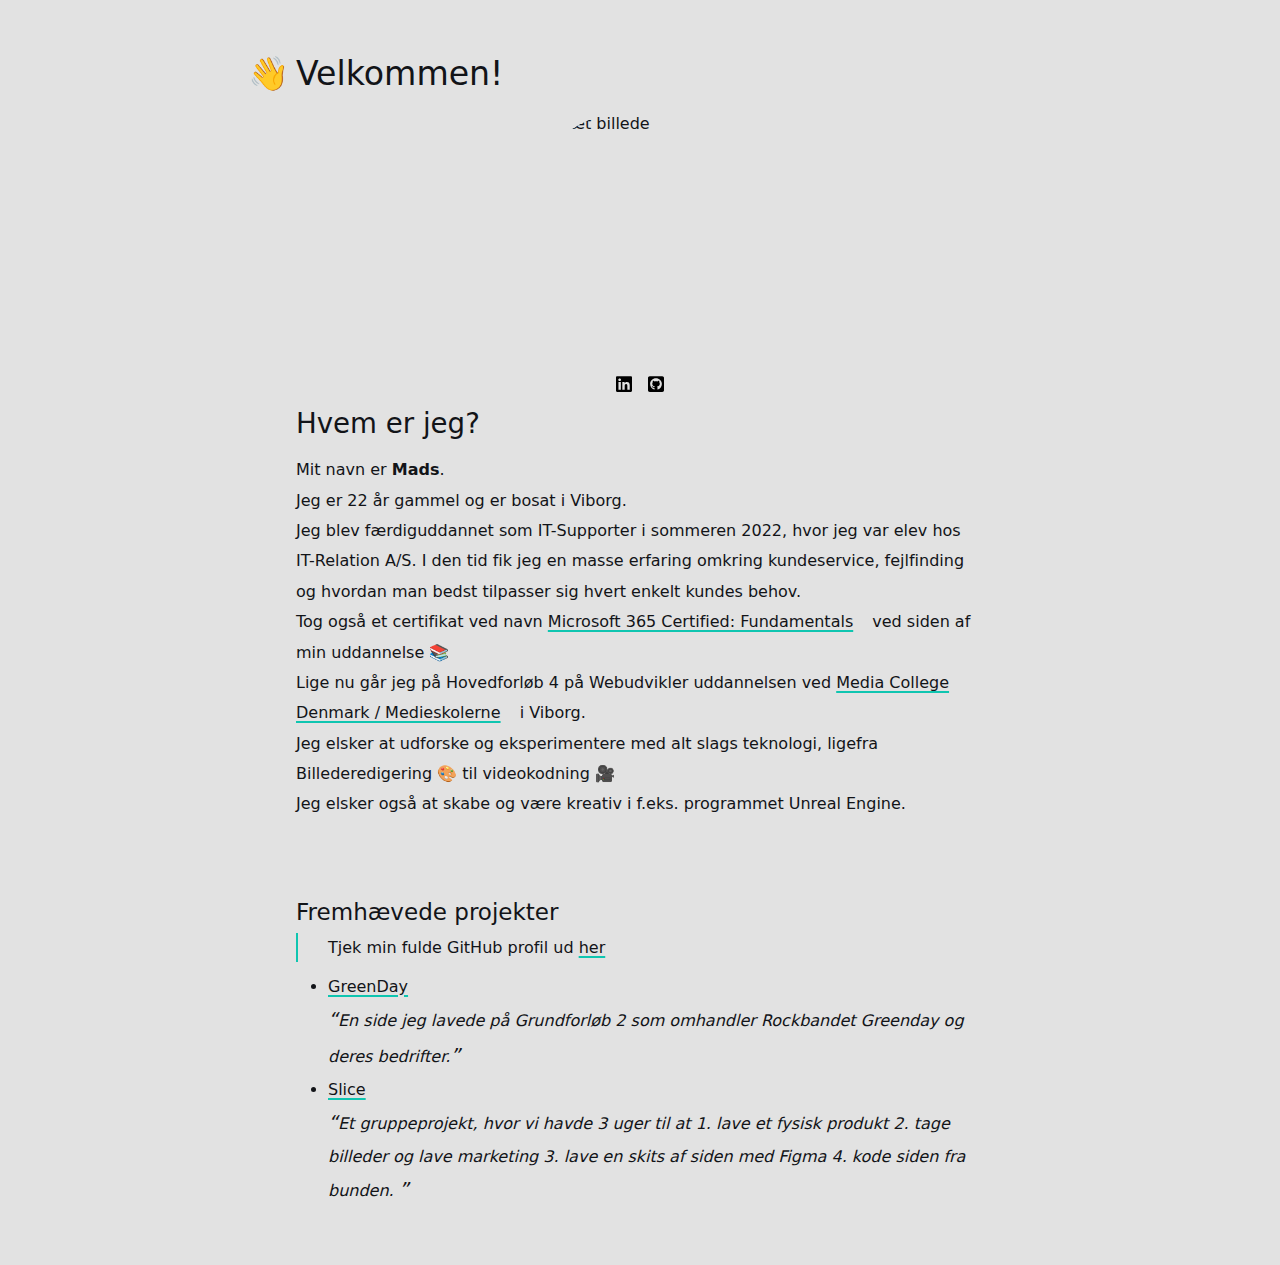
==== commit 0b572f3b: "Update education level" ====
--- a/index.html
+++ b/index.html
@@ -40,7 +40,7 @@
 					også et certifikat ved navn <a
 						href="https://www.credly.com/badges/5e873eb2-6765-4b1d-a93d-383caa2e0d28/public_url"
 						target="_blank">Microsoft 365
-						Certified: Fundamentals</a> ved siden af min uddannelse 📚<br>Lige nu går jeg på Hovedforløb 1
+						Certified: Fundamentals</a> ved siden af min uddannelse 📚<br>Lige nu går jeg på Hovedforløb 4
 					på
 					Webudvikler uddannelsen
 					ved <a href="https://mcdm.dk/" target="_blank">Media College
--- a/style.css
+++ b/style.css
@@ -43,8 +43,8 @@
   margin: 0;
 }
 
-ul[role="list"],
-ol[role="list"] {
+ul[role='list'],
+ol[role='list'] {
   list-style: none;
 }
 
@@ -144,7 +144,7 @@
 
 a:not([class])::after {
   display: inline-block;
-  content: "";
+  content: '';
   background-image: url(assets/icons/href.svg);
   inline-size: 10px;
   aspect-ratio: 1;
@@ -191,7 +191,7 @@
 }
 
 .pipe::before {
-  content: "";
+  content: '';
   border-inline-start: 2px solid white;
   block-size: 28.8px;
   position: absolute;
@@ -224,6 +224,7 @@
 .grid-2-col {
   display: grid;
   grid-template-columns: repeat(2, 1fr);
+  gap: var(--gap);
 }
 
 .grid-items-center {
@@ -266,7 +267,7 @@
 }
 
 .card__content > header h1:first-of-type::before {
-  content: "👋";
+  content: '👋';
   position: absolute;
   inset: 0 auto auto -3rem;
 }
@@ -309,12 +310,12 @@
 /* ----- BLOCK END ----- */
 
 /* ----- EXCEPTION ----- */
-[data-name="counter"] span {
+[data-name='counter'] span {
   counter-increment: span-counter;
 }
 
-[data-name="counter"] span::before {
-  content: counter(span-counter) ". ";
+[data-name='counter'] span::before {
+  content: counter(span-counter) '. ';
   font-weight: var(--fw-500);
 }
 /* ----- EXCEPTION END ----- */
